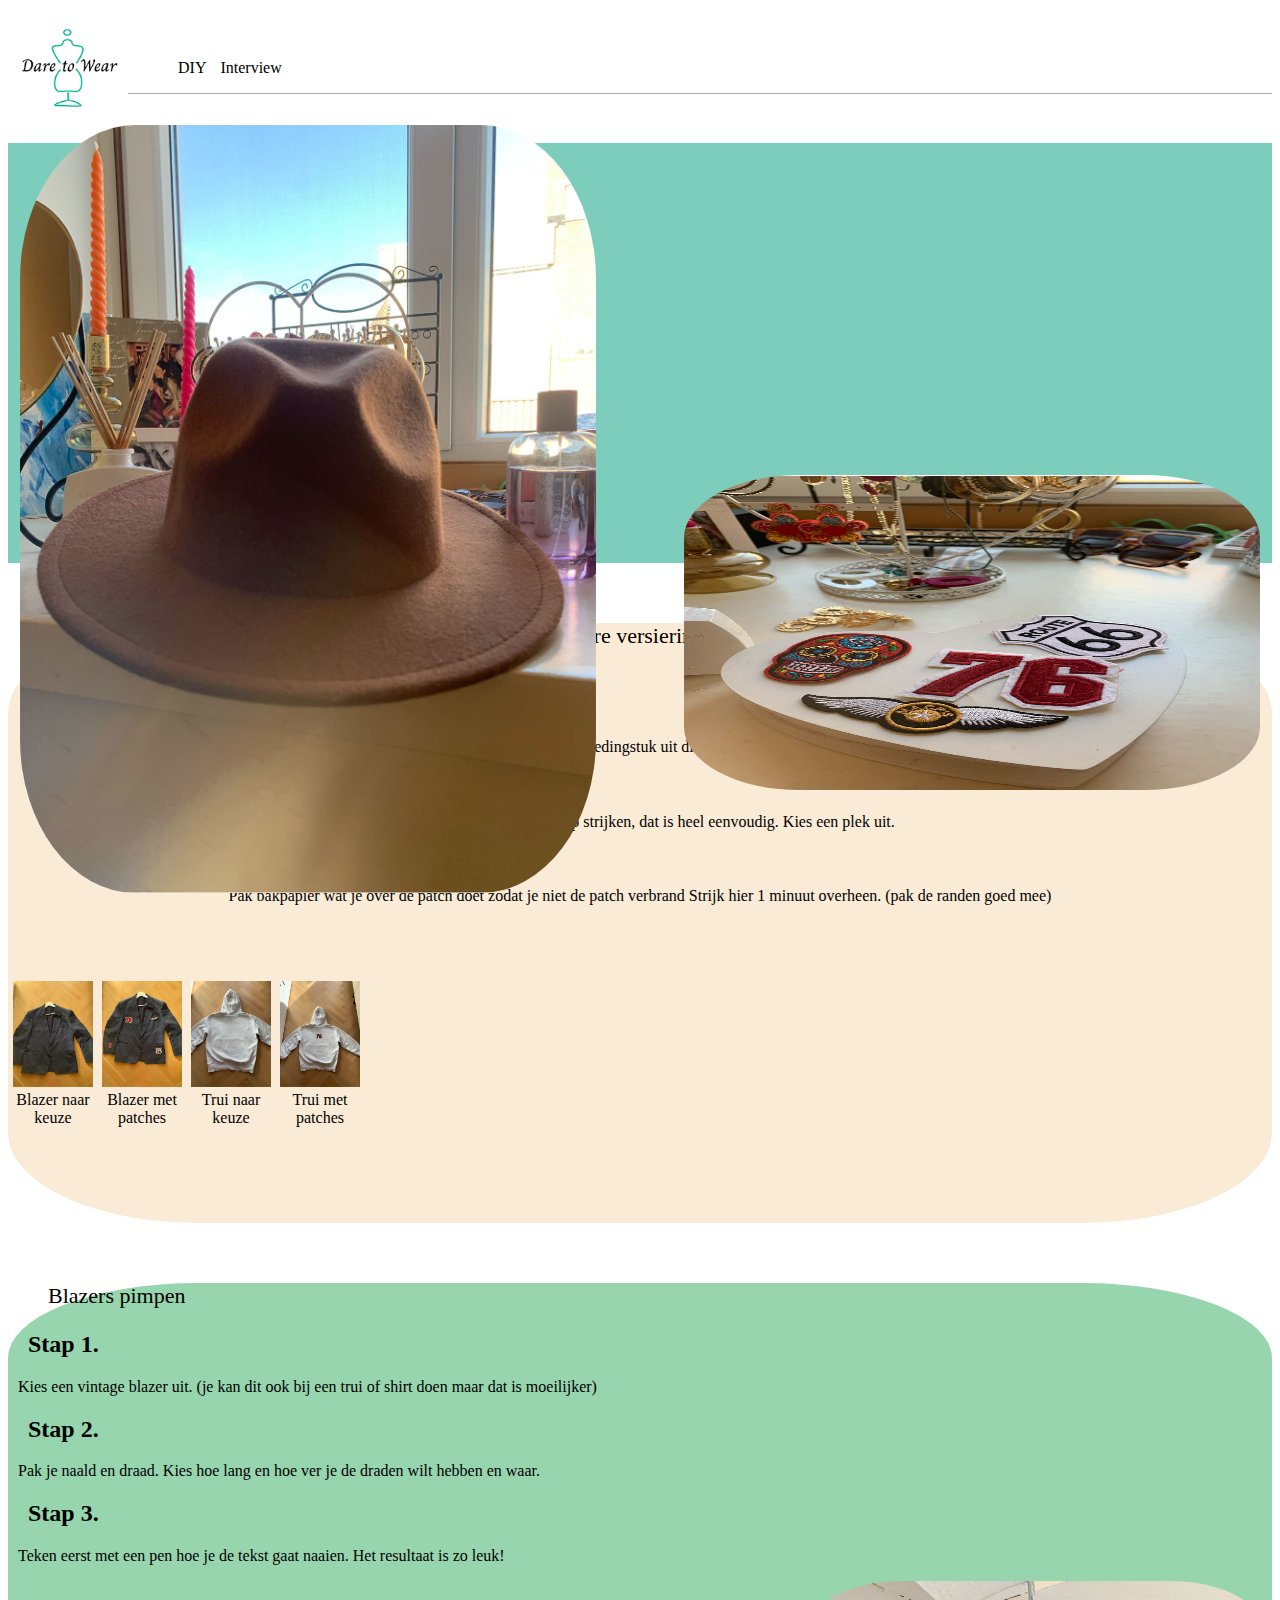
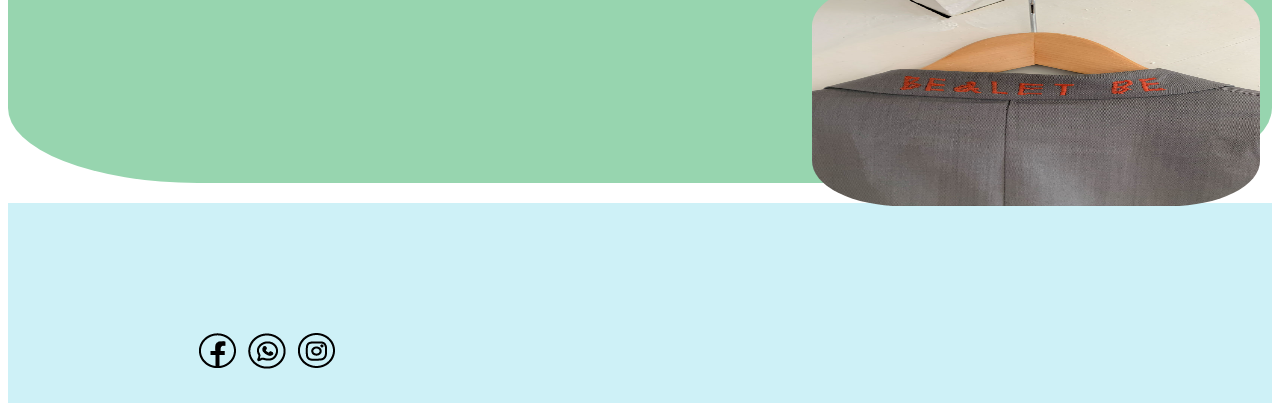
==== diy.html @ 165bd3cf "nieuw" ====
<!DOCTYPE html>
<html lang="nl">

<head>
    <meta charset="utf-8">
    <meta name="viewport" content="width=device-width initial-scale=1">
    <title>Project</title>
    <link href="Style.css" rel="stylesheet"/>
</head>

<body>
    <header>
        
        <div class="container">
          <div class="navbar">
            <a href="project1.html">
            <img src="images/Logo.PNG" class="Logo">
              </a>
               <nav>
               <ul>
                 <li><a href="diy.html">DIY</a></li>
                 <li><a href="interview.html">Interview</a></li>
              </ul>
            </nav>
          </div>
        </div>

    </header>


    <main>
         <div class="layer1p2">
             <h1 class="DIY">DIY</h1>
             <h2 class="Tips">Tips & Tutorials</h2>

             <img src="images/Hoed.JPG" class="Hoed">
             <img src="images/Patches.JPG" class="Patches">
         </div>

         <div class="layer2p2">
             <p class="Tip1">Patches of andere versiering op je kleding</p>
             <h2 class="stap1">Stap 1.</h2>
             <p class="P12">
                 Kies een vintage kledingstuk uit die je wilt upgraden
             </p>
             <h2 class="stap2">Stap 2.</h2>
             <p class="P12">
                 De meeste patches kan je erop strijken, dat is heel eenvoudig.
                 Kies een plek uit.
             </p>
             <h2 class="stap3">
                 Stap 3. 
             </h2>
             <p class="P12"> 
                 Pak bakpapier wat je over de patch doet zodat je niet de patch verbrand
                 Strijk hier 1 minuut overheen.
                  (pak de randen goed mee)
              </p>
<section>
<div class="gallery"> 
<a target="_blank" href="images/Blazer.JPG">
    <img src="images/Blazer.JPG" alt="Blazer">
</a>
<div class="description">Blazer naar keuze</div>
</div>


<div class="gallery"> 
    <a target="_blank" href="images/BlazerP.JPG">
        <img src="images/BlazerP.JPG" alt="BlazerP">
    </a>
    <div class="description">Blazer met patches</div>
    </div>

    <div class="gallery"> 
        <a target="_blank" href="images/Trui.JPG">
            <img src="images/Trui.JPG" alt="Trui">
        </a>
        <div class="description">Trui naar keuze</div>
        </div>

        <div class="gallery"> 
            <a target="_blank" href="images/TruiP.JPG">
                <img src="images/TruiP.JPG" alt="TruiP">
            </a>
            <div class="description">Trui met patches</div>
            </div>
</section>
</div>

<div class="layer3p2">
<p class="Tip2">
Blazers pimpen 
</p>
<h2 class="stap12">Stap 1.</h2>
    <p class="P13">
        Kies een vintage blazer uit. 
        (je kan dit ook bij een trui of shirt doen maar dat is moeilijker)
</p>
<h2 class="stap22">Stap 2.</h2>
<p class="P13">
    Pak je naald en draad. 
    Kies hoe lang en hoe ver je de draden wilt hebben en waar.
</p>
<h2 class="stap32">
Stap 3. 
</h2>
<p class="P13">
Teken eerst met een pen hoe je de tekst gaat naaien.
Het resultaat is zo leuk!</p>
<img src="images/BlazerBe.JPG" class="BlazerBe">
</div>
    </main>


    <footer>
<div class="layer4p2">
  <img src="images/Socialmedia.png" class="Socialmedia">
</div>
    </footer>
</body>
---- Style.css ----
.navbar {
    width: 100%;
    height: 120px;
    margin: auto;
    display: flex;
    align-items: center;
}
nav{
    flex: 1;
    padding-left: 5px;
    border-bottom: 1px solid #aaaaaa;
}

nav ul li {
    display: inline-block;
    list-style: none;
    margin: 0px 5px;
}
nav ul li a {
    text-decoration: none;
    color: black;
}
*nav ul li a:hover{
    color: rgb(157, 249, 246)3, 226;
}
.Logo{
    width: 120px;
    height: 140px;
}

.layer1 {
    height: 300px;
    background-color: rgba(57, 178, 152, 0.655);
}
.H1 {
    font-size: 22px;
    font-weight: 600;
    padding-left: 40px;
    padding-right: 60px;
    padding-top: 60px;
}
.Homeimg {
 width: 50%;
 height: 35%;
 position: absolute;
 bottom: 110px;
 right: 20px;
 border-radius: 20%;
 z-index: 99;

}
.H2{
  position: absolute;
  top: 140px;
  left: 16px;
}
.container2{
    position: relative;
    text-align: center;
}
.bottomimg{
width: 100%;
margin-top: 40px;
background-image: url(images/wave1.png);
}

.layer2 {
    height: 300px;
    margin-top: 80px;
    background-color: white;
}
.H3{
    font-size: 20px;
    padding-left: 80px;
    padding-right: 80px;
    text-align: center;
}
.P1{
    padding-left: 50px;
    padding-right: 50px;
    text-align: center;
    font-size: 16px;
}

.layer3 {
    height: 400px;
    background-color: rgb(151, 213, 175);
    border-radius: 20%;
    margin-bottom: 30px;
}
.H4{
    font-size: 20px;
    padding-left: 60px;
    padding-right: 60px;
    padding-top: 50px;
    text-align: center;
}
.P2{
    text-align: center;
    padding-left: 60px;
    padding-right: 60px;
}
.P3 {
    text-align: center;
    padding-left: 60px;
    padding-right: 60px;
}
.P4 {
    text-align: center;
    padding-left: 40px;
    padding-right: 40px;
}

.layer4 {
    height: 200px;
    background-color: rgb(206, 241, 247);
}
.Socialmedia{
   margin-top: 130px;
   margin-left: 190px;
}

.layer1p2{
    height: 420px;
    background-color: rgba(57, 178, 152, 0.655);
}
.Hoed{
    width: 45%;
    position: absolute;
    top: 125px;
    left: 20px;
    border-radius: 20%;
}
.Patches{
    width: 45%;
    height: 35%;
    position: absolute;
    bottom: 110px;
    right: 20px;
    border-radius: 20%;
    z-index: 99;
}
.DIY{
    font-size: 22px;
    font-weight: 600;
    padding-left: 190px;
}
.Tips{
    font-size: 22px;
    font-weight: 600;
    padding-left: 190px;
}
.layer2p2{
    height: 600px;
    background-color: antiquewhite;
    margin-top: 60px;
    border-radius: 15%;
}
.Tip1{
    font-size: 22px;
    text-align: center;
}
.stap1{
    font-size: 20px;
    font-weight: 600;
    margin-left: 150px;
    margin-top: 50px;
}
.P12{
    text-align: center;
}
.stap2{
    font-size: 20px;
    font-weight: 600;
    margin-left: 150px;
}
.stap3{
    font-size: 20px;
    font-weight: 600;
    margin-left: 150px;
}
.gallery{
    display: inline-block;
    width: 80px;
    /*border: 1px solid gray;*/
    margin-top: 60px;
    margin-left: 5px;
}
.gallery img{
    width: 100%;
}
.gallery .description{
    text-align: center;
}
.layer3p2{
    height: 500px;
    margin-top: 60px;
    border-radius: 15%;
    background-color: rgb(151, 213, 175)
}

.Tip2{
    font-size: 22px;
    margin-left: 40px; 
}
.stap12{
margin-left: 20px;
}
.stap22{
margin-left: 20px;
}
.stap32{
margin-left: 20px;
}
.BlazerBe{
    width: 35%;
    height: 25%;
    position: absolute;
    right: 20px;
    border-radius: 20%;
}
.P13{
    margin-left: 10px;
    margin-right: 40px;
}
.layer4p2{
    height: 200px;
    background-color: rgb(206, 241, 247);
    margin-top: 20px;
}
.container3{
    position: relative;
    text-align: center;
}
.Wave2{
    width: 100%;
    height: 100%;
    margin-top: 40px;
    background-image: url(images/Wave2.png);
}
.interviewH{
    position: absolute;
    top: 80px;
    left: 16px;
}
.InterviewFoto{
    width: 35%;
    height: 25%;
    position: absolute;
    bottom: 200px;
    right: 20px;
    border-radius: 20%;
    z-index: 99;
}
.layer2p3{
    height: 600px;
    background-color: rgba(57, 178, 152, 0.655);
}
.Vraag1{
    font-size: 18px;
    margin-left: 10px; 
}
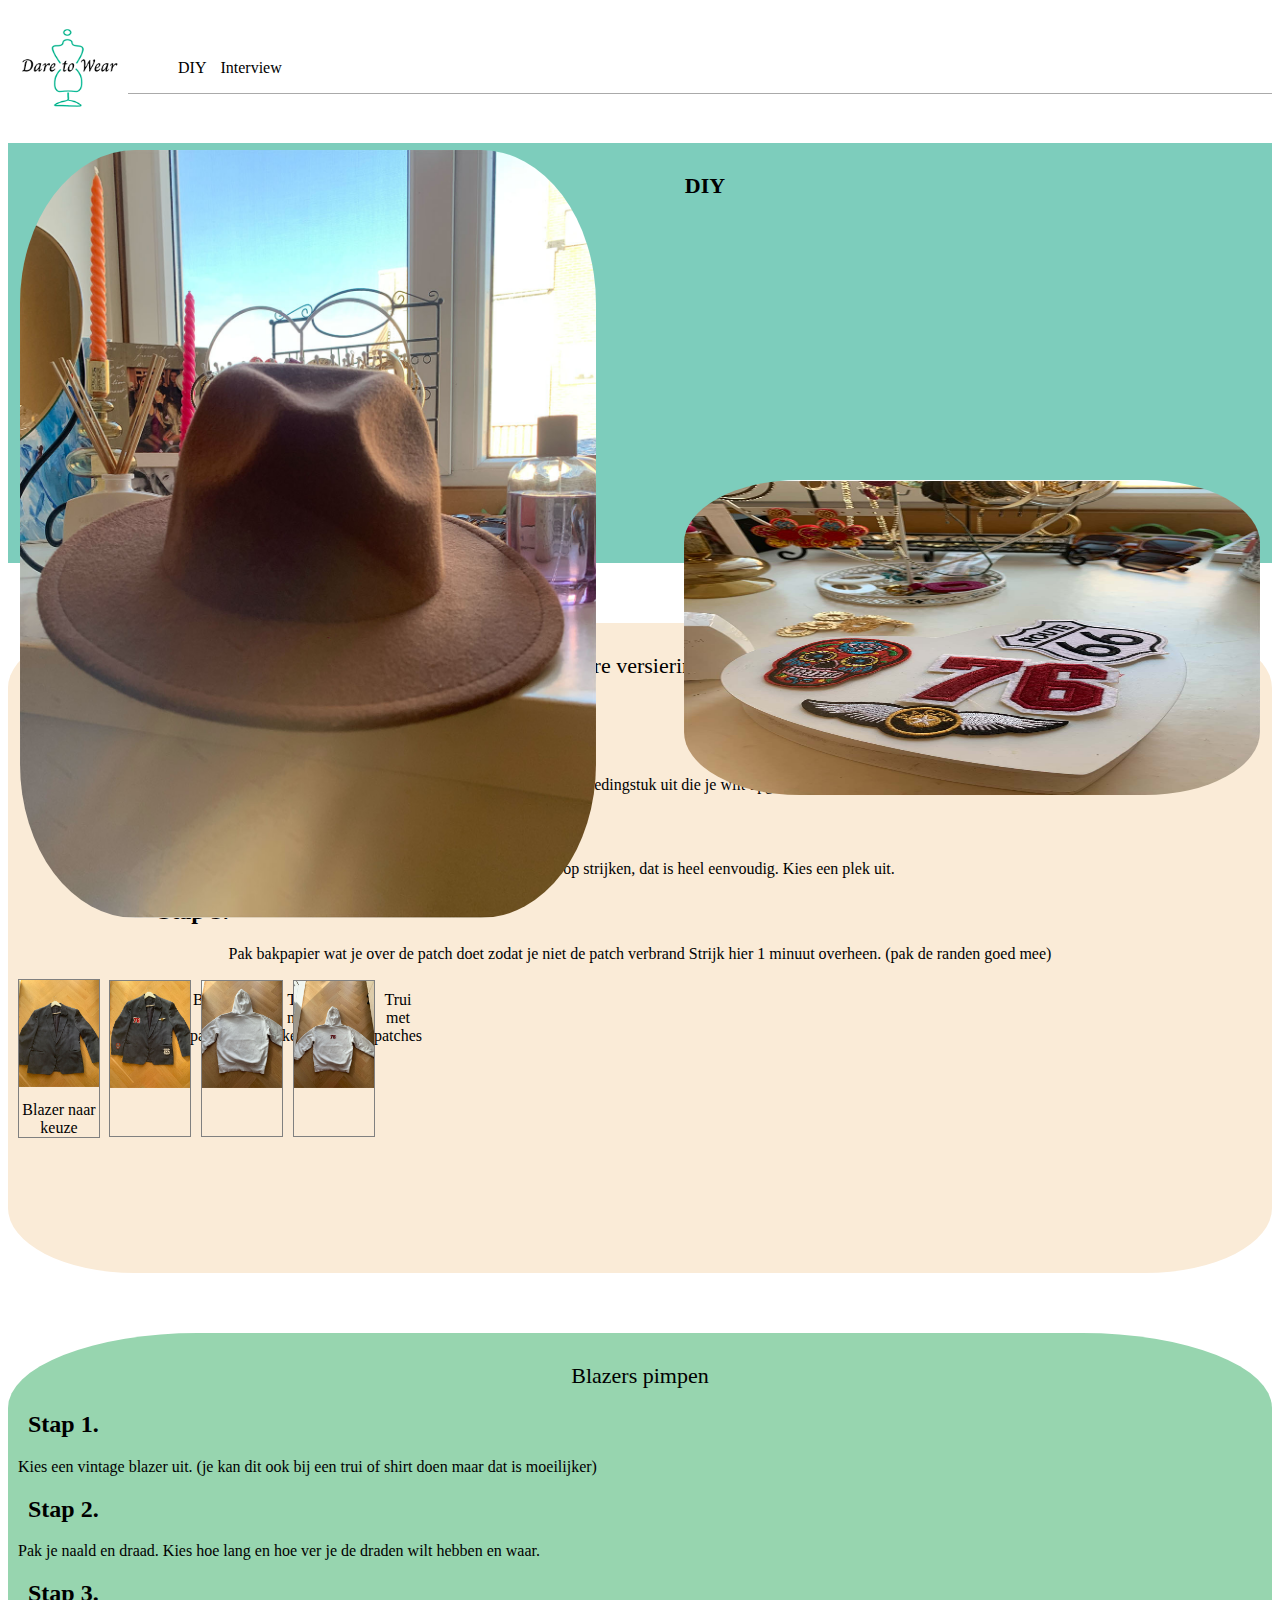
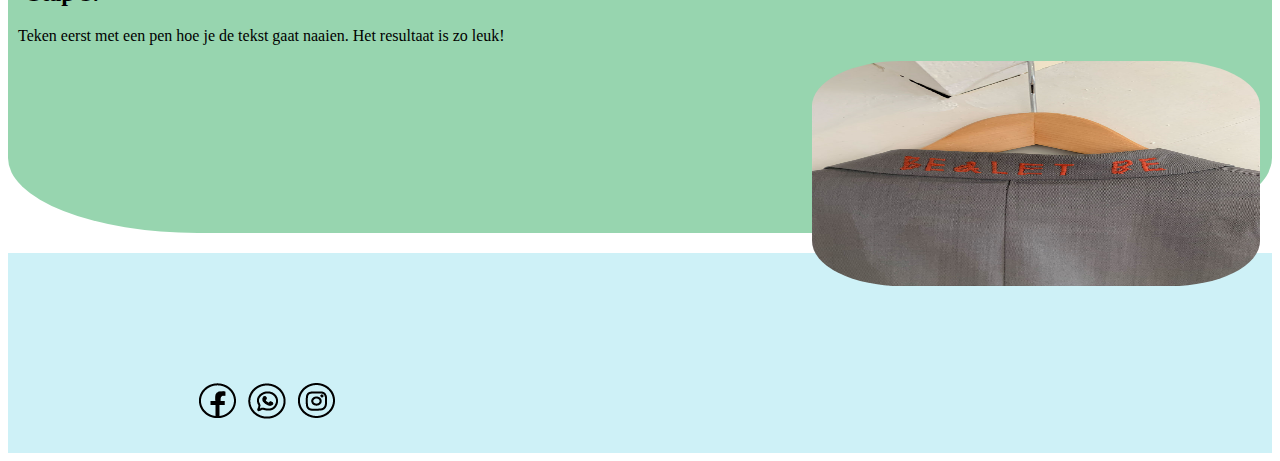
==== commit c80a639e: "new" ====
--- a/diy.html
+++ b/diy.html
@@ -13,7 +13,7 @@
         
         <div class="container">
           <div class="navbar">
-            <a href="project1.html">
+            <a href="index.html">
             <img src="images/Logo.PNG" class="Logo">
               </a>
                <nav>
@@ -29,15 +29,15 @@
 
 
     <main>
-         <div class="layer1p2">
+         <section class="layer1p2">
              <h1 class="DIY">DIY</h1>
              <h2 class="Tips">Tips & Tutorials</h2>
 
              <img src="images/Hoed.JPG" class="Hoed">
              <img src="images/Patches.JPG" class="Patches">
-         </div>
+         </section>
 
-         <div class="layer2p2">
+         <section class="layer2p2">
              <p class="Tip1">Patches of andere versiering op je kleding</p>
              <h2 class="stap1">Stap 1.</h2>
              <p class="P12">
@@ -56,8 +56,8 @@
                  Strijk hier 1 minuut overheen.
                   (pak de randen goed mee)
               </p>
-<section>
-<div class="gallery"> 
+<section class="gallery">
+<div> 
 <a target="_blank" href="images/Blazer.JPG">
     <img src="images/Blazer.JPG" alt="Blazer">
 </a>
@@ -86,9 +86,9 @@
             <div class="description">Trui met patches</div>
             </div>
 </section>
-</div>
+         </section>
 
-<div class="layer3p2">
+<section class="layer3p2">
 <p class="Tip2">
 Blazers pimpen 
 </p>
@@ -109,13 +109,13 @@
 Teken eerst met een pen hoe je de tekst gaat naaien.
 Het resultaat is zo leuk!</p>
 <img src="images/BlazerBe.JPG" class="BlazerBe">
-</div>
+</section>
     </main>
 
 
     <footer>
-<div class="layer4p2">
+<section class="layer4p2">
   <img src="images/Socialmedia.png" class="Socialmedia">
-</div>
+</section>
     </footer>
 </body>--- a/Style.css
+++ b/Style.css
@@ -36,6 +36,7 @@
 .H1 {
     font-size: 22px;
     font-weight: 600;
+    font-family: 'Times New Roman', Times, serif;
     padding-left: 40px;
     padding-right: 60px;
     padding-top: 60px;
@@ -54,6 +55,7 @@
   position: absolute;
   top: 140px;
   left: 16px;
+  font-family: 'Times New Roman', Times, serif;
 }
 .container2{
     position: relative;
@@ -66,9 +68,16 @@
 }
 
 .layer2 {
-    height: 300px;
-    margin-top: 80px;
+    height: 350px;
+    margin-top: 30px;
     background-color: white;
+}
+.Bloem1{
+    margin-left: 40px;
+}
+.Blad{
+    width: 60px;
+    height: 90px;
 }
 .H3{
     font-size: 20px;
@@ -128,7 +137,7 @@
 .Hoed{
     width: 45%;
     position: absolute;
-    top: 125px;
+    top: 150px;
     left: 20px;
     border-radius: 20%;
 }
@@ -136,7 +145,7 @@
     width: 45%;
     height: 35%;
     position: absolute;
-    bottom: 110px;
+    bottom: 105px;
     right: 20px;
     border-radius: 20%;
     z-index: 99;
@@ -145,53 +154,71 @@
     font-size: 22px;
     font-weight: 600;
     padding-left: 190px;
-}
+    padding-right: 60px;
+    padding-top: 30px;
+    text-align: center;
+}
+
+
 .Tips{
     font-size: 22px;
     font-weight: 600;
     padding-left: 190px;
 }
 .layer2p2{
-    height: 600px;
+    height: 650px;
     background-color: antiquewhite;
     margin-top: 60px;
-    border-radius: 15%;
+    border-radius: 10%;
+    margin-bottom: 30px;
 }
 .Tip1{
     font-size: 22px;
     text-align: center;
+    padding-left: 60px;
+    padding-right: 60px;
+    padding-top: 30px;
+    text-align: center;
 }
 .stap1{
-    font-size: 20px;
+    font-size: 24px;
     font-weight: 600;
     margin-left: 150px;
     margin-top: 50px;
 }
 .P12{
     text-align: center;
+    font-size: 16px;
 }
 .stap2{
-    font-size: 20px;
+    font-size: 24px;
     font-weight: 600;
     margin-left: 150px;
 }
 .stap3{
-    font-size: 20px;
+    font-size: 24px;
     font-weight: 600;
     margin-left: 150px;
 }
 .gallery{
-    display: inline-block;
+    display: flex;
+    justify-content: space-between;
     width: 80px;
-    /*border: 1px solid gray;*/
-    margin-top: 60px;
-    margin-left: 5px;
+    border: 1px solid gray;
+    
+    margin-left: 10px;
+}
+.gallery div{
+    text-align: center;
+    
 }
 .gallery img{
-    width: 100%;
+ 
+    max-width: 80px;
 }
 .gallery .description{
-    text-align: center;
+ 
+    margin-top: 10px;
 }
 .layer3p2{
     height: 500px;
@@ -202,7 +229,10 @@
 
 .Tip2{
     font-size: 22px;
-    margin-left: 40px; 
+    padding-left: 60px;
+    padding-right: 60px;
+    padding-top: 30px;
+    text-align: center;
 }
 .stap12{
 margin-left: 20px;
@@ -236,7 +266,7 @@
 .Wave2{
     width: 100%;
     height: 100%;
-    margin-top: 40px;
+    margin-top: 10px;
     background-image: url(images/Wave2.png);
 }
 .interviewH{
@@ -253,11 +283,43 @@
     border-radius: 20%;
     z-index: 99;
 }
+.Cowboy{
+    bottom: 100px;
+    left: 20px;
+}
 .layer2p3{
-    height: 600px;
+    height: 700px;
+    margin-top: 50px;
     background-color: rgba(57, 178, 152, 0.655);
 }
-.Vraag1{
+.Vraag{
     font-size: 18px;
-    margin-left: 10px; 
+    padding-left: 10px;
+    padding-right: 60px;
+    padding-top: 30px;
+   
+}
+.Pi{
+    margin-left: 20px;
+    margin-top: 30px;
+
+}
+.layer33{
+height: 400px;
+background-color: rgb(151, 213, 175);
+border-radius: 20%;
+margin-bottom: 30px;
+margin-top: 100px;
+}
+.BlazerGlitter{
+    width: 40%;
+    height: 50%;
+    margin-left: 35px;
+    margin-top: 60px;
+    border-radius: 10%;
+}
+.HoedAn{
+    width: 40%;
+    height: 50%;
+    border-radius: 10%;
 }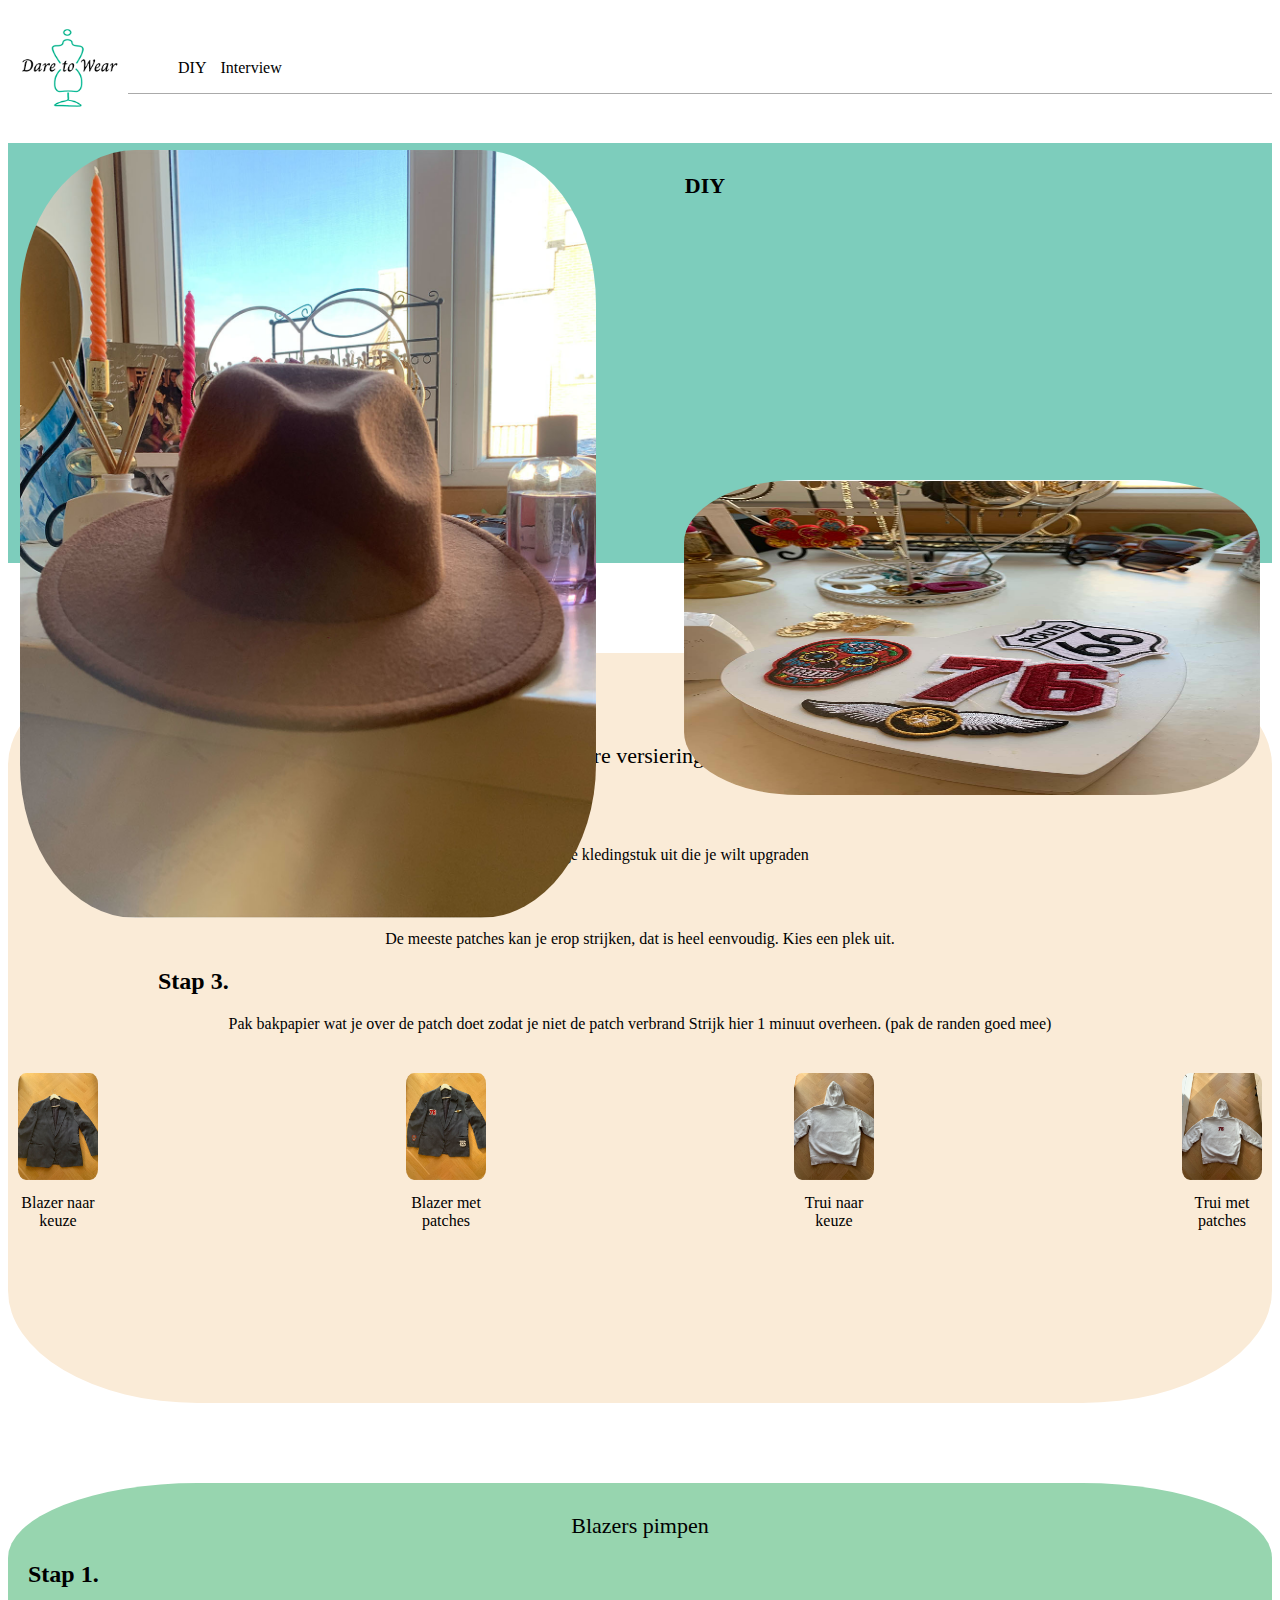
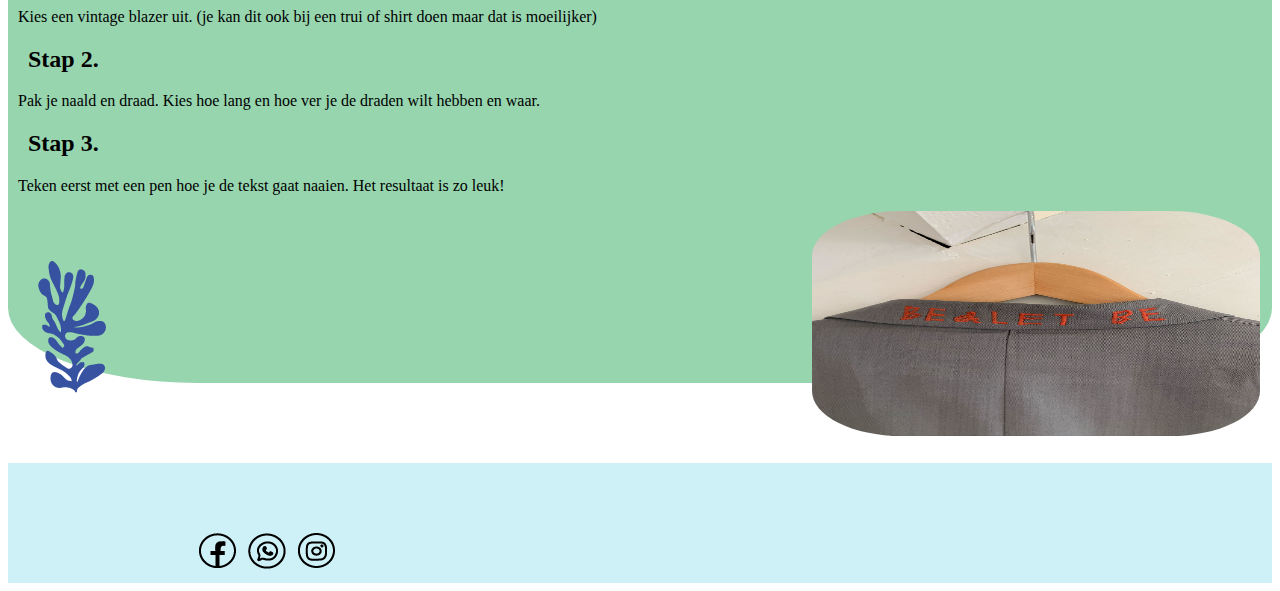
==== commit f52f393d: "nieuw" ====
--- a/diy.html
+++ b/diy.html
@@ -38,6 +38,7 @@
          </section>
 
          <section class="layer2p2">
+            <img src="images/Bloemblauw.png" class="Bloemblauw">
              <p class="Tip1">Patches of andere versiering op je kleding</p>
              <h2 class="stap1">Stap 1.</h2>
              <p class="P12">
@@ -57,7 +58,7 @@
                   (pak de randen goed mee)
               </p>
 <section class="gallery">
-<div> 
+<div class="gallery-item"> 
 <a target="_blank" href="images/Blazer.JPG">
     <img src="images/Blazer.JPG" alt="Blazer">
 </a>
@@ -65,21 +66,21 @@
 </div>
 
 
-<div class="gallery"> 
+<div class="gallery-item"> 
     <a target="_blank" href="images/BlazerP.JPG">
         <img src="images/BlazerP.JPG" alt="BlazerP">
     </a>
     <div class="description">Blazer met patches</div>
     </div>
 
-    <div class="gallery"> 
+    <div class="gallery-item"> 
         <a target="_blank" href="images/Trui.JPG">
             <img src="images/Trui.JPG" alt="Trui">
         </a>
         <div class="description">Trui naar keuze</div>
         </div>
 
-        <div class="gallery"> 
+        <div class="gallery-item"> 
             <a target="_blank" href="images/TruiP.JPG">
                 <img src="images/TruiP.JPG" alt="TruiP">
             </a>
@@ -108,6 +109,7 @@
 <p class="P13">
 Teken eerst met een pen hoe je de tekst gaat naaien.
 Het resultaat is zo leuk!</p>
+<img src="images/Bladblauw.png" class="Bladblauw">
 <img src="images/BlazerBe.JPG" class="BlazerBe">
 </section>
     </main>
--- a/Style.css
+++ b/Style.css
@@ -81,6 +81,7 @@
 }
 .H3{
     font-size: 20px;
+    font-weight: 600;
     padding-left: 80px;
     padding-right: 80px;
     text-align: center;
@@ -97,9 +98,11 @@
     background-color: rgb(151, 213, 175);
     border-radius: 20%;
     margin-bottom: 30px;
+    box-shadow: 5px 5px #8e8e8e;
 }
 .H4{
     font-size: 20px;
+    font-weight: 600;
     padding-left: 60px;
     padding-right: 60px;
     padding-top: 50px;
@@ -122,11 +125,11 @@
 }
 
 .layer4 {
-    height: 200px;
+    height: 120px;
     background-color: rgb(206, 241, 247);
 }
 .Socialmedia{
-   margin-top: 130px;
+   margin-top: 70px;
    margin-left: 190px;
 }
 
@@ -166,29 +169,33 @@
     padding-left: 190px;
 }
 .layer2p2{
-    height: 650px;
+    height: 750px;
     background-color: antiquewhite;
-    margin-top: 60px;
-    border-radius: 10%;
-    margin-bottom: 30px;
+    margin-top: 90px;
+    border-radius: 15%;
+    margin-bottom: 80px;
+}
+.Bloemblauw{
+margin-left: 20px;
 }
 .Tip1{
     font-size: 22px;
     text-align: center;
     padding-left: 60px;
     padding-right: 60px;
-    padding-top: 30px;
     text-align: center;
 }
 .stap1{
     font-size: 24px;
     font-weight: 600;
     margin-left: 150px;
-    margin-top: 50px;
+    margin-top: 30px;
 }
 .P12{
     text-align: center;
     font-size: 16px;
+    margin-left: 10px;
+    margin-right: 10px;
 }
 .stap2{
     font-size: 24px;
@@ -203,21 +210,21 @@
 .gallery{
     display: flex;
     justify-content: space-between;
-    width: 80px;
-    border: 1px solid gray;
+    margin-left: 10px;
+    margin-right: 10px;
+    margin-top: 40px;
+}
+.gallery-item{
+    text-align: center;
+    max-width: 80px;
+}
+
+.gallery img{
+    max-width: 100%;
+    border-radius: 10%;
     
-    margin-left: 10px;
-}
-.gallery div{
-    text-align: center;
-    
-}
-.gallery img{
- 
-    max-width: 80px;
 }
 .gallery .description{
- 
     margin-top: 10px;
 }
 .layer3p2{
@@ -243,6 +250,10 @@
 .stap32{
 margin-left: 20px;
 }
+.Bladblauw{
+    margin-left: 30px;
+    margin-top: 50px;
+}
 .BlazerBe{
     width: 35%;
     height: 25%;
@@ -255,9 +266,9 @@
     margin-right: 40px;
 }
 .layer4p2{
-    height: 200px;
+    height: 120px;
     background-color: rgb(206, 241, 247);
-    margin-top: 20px;
+    margin-top: 80px;
 }
 .container3{
     position: relative;
@@ -310,6 +321,7 @@
 border-radius: 20%;
 margin-bottom: 30px;
 margin-top: 100px;
+box-shadow: 5px 5px #8e8e8e;
 }
 .BlazerGlitter{
     width: 40%;
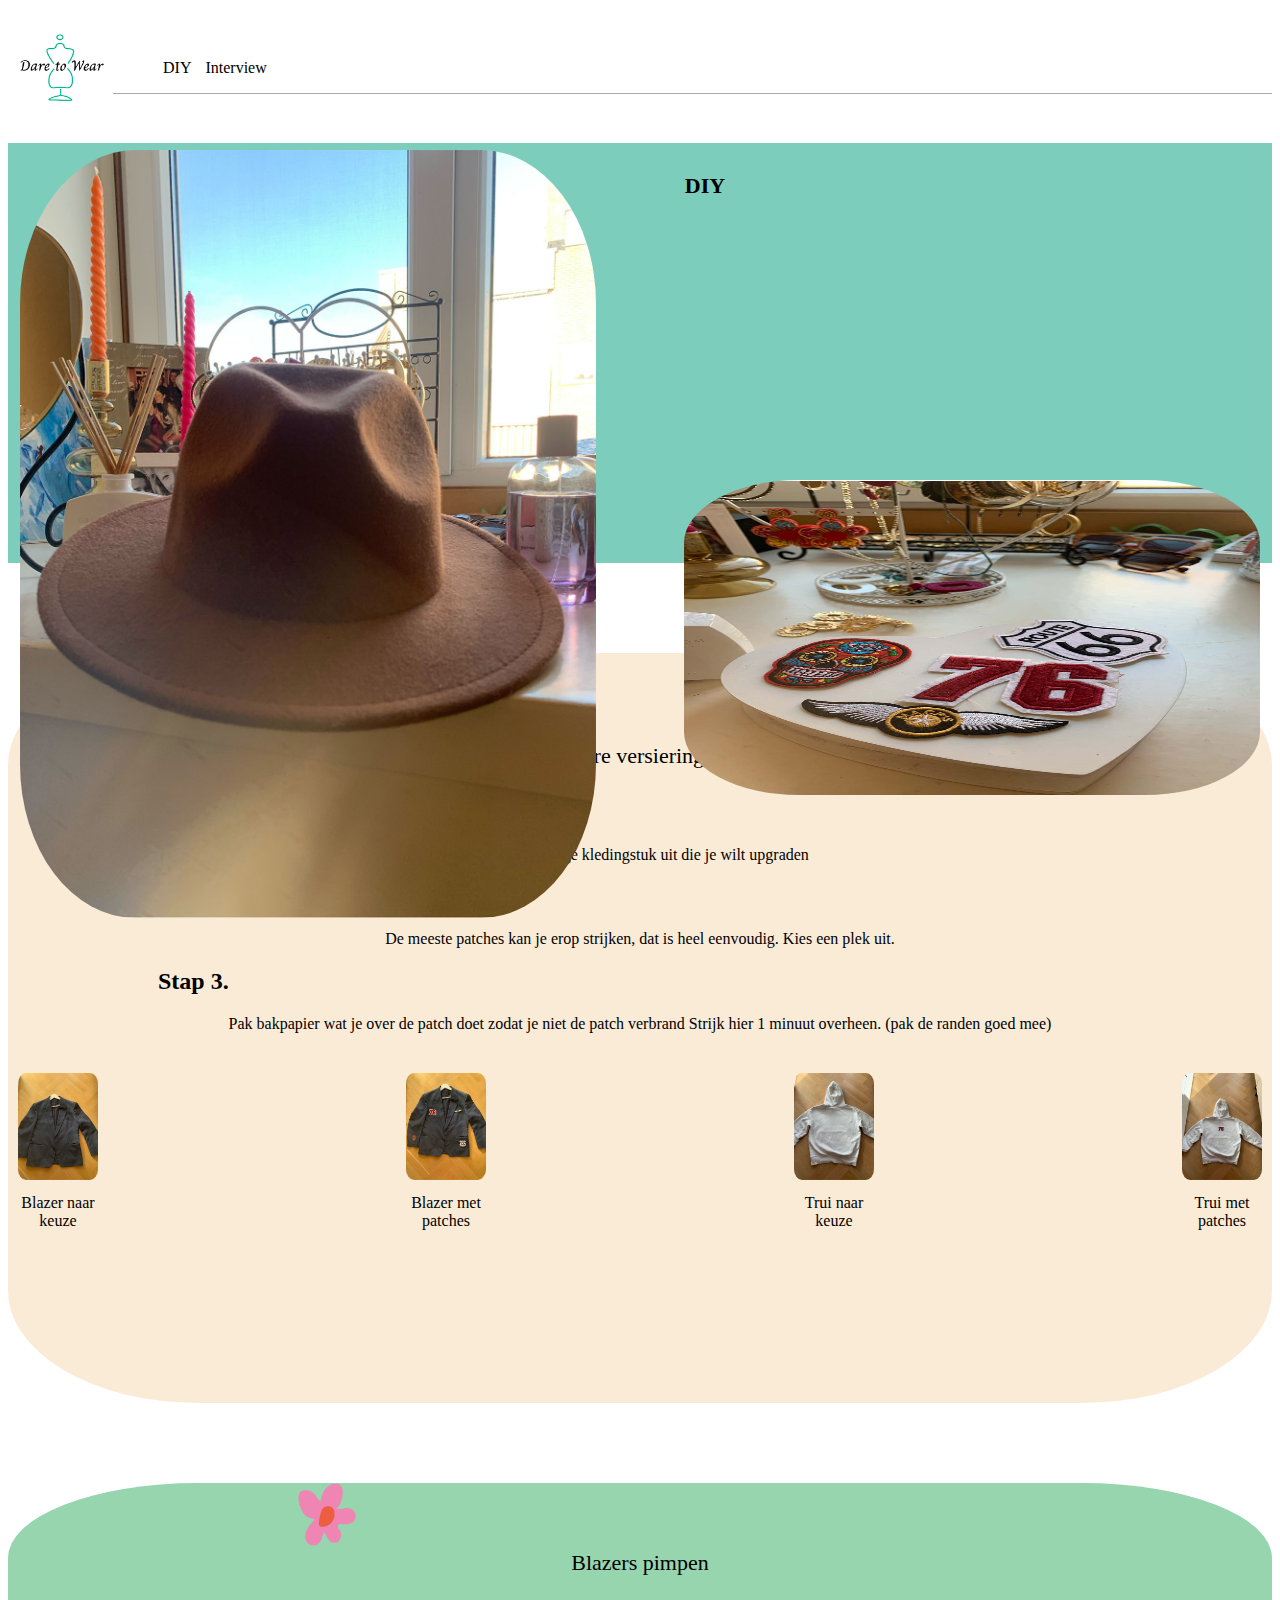
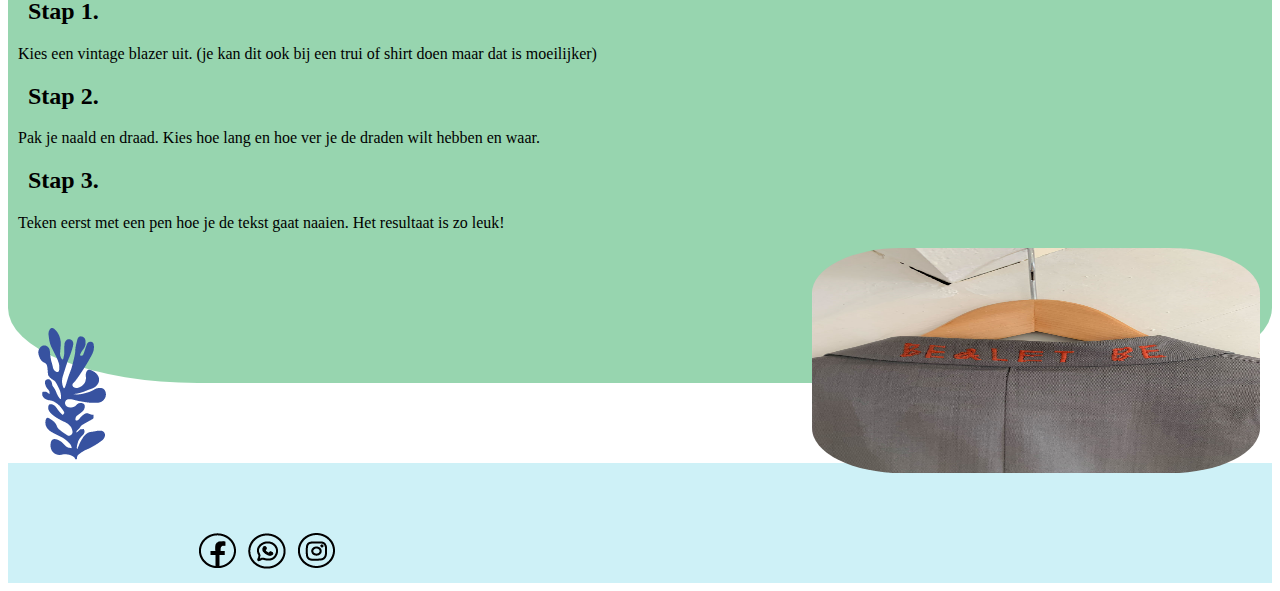
==== commit ad5b57c1: "nieuw" ====
--- a/diy.html
+++ b/diy.html
@@ -90,6 +90,7 @@
          </section>
 
 <section class="layer3p2">
+    <img src="images/BloemR.png" class="BloemR">
 <p class="Tip2">
 Blazers pimpen 
 </p>
--- a/Style.css
+++ b/Style.css
@@ -25,8 +25,8 @@
     color: rgb(157, 249, 246)3, 226;
 }
 .Logo{
-    width: 120px;
-    height: 140px;
+    width: 105px;
+    height: 120px;
 }
 
 .layer1 {
@@ -39,13 +39,17 @@
     font-family: 'Times New Roman', Times, serif;
     padding-left: 40px;
     padding-right: 60px;
-    padding-top: 60px;
+    margin: 0%;
+}
+.Bloemroze{
+  padding-left: 280px;
+  padding-top: 10px;
 }
 .Homeimg {
  width: 50%;
  height: 35%;
  position: absolute;
- bottom: 110px;
+ bottom: 130px;
  right: 20px;
  border-radius: 20%;
  z-index: 99;
@@ -70,6 +74,7 @@
 .layer2 {
     height: 350px;
     margin-top: 30px;
+    margin-bottom: 30px;
     background-color: white;
 }
 .Bloem1{
@@ -94,7 +99,7 @@
 }
 
 .layer3 {
-    height: 400px;
+    height: 440px;
     background-color: rgb(151, 213, 175);
     border-radius: 20%;
     margin-bottom: 30px;
@@ -196,11 +201,13 @@
     font-size: 16px;
     margin-left: 10px;
     margin-right: 10px;
+
 }
 .stap2{
     font-size: 24px;
     font-weight: 600;
     margin-left: 150px;
+
 }
 .stap3{
     font-size: 24px;
@@ -238,7 +245,7 @@
     font-size: 22px;
     padding-left: 60px;
     padding-right: 60px;
-    padding-top: 30px;
+    margin-top: 0%;
     text-align: center;
 }
 .stap12{
@@ -250,9 +257,12 @@
 .stap32{
 margin-left: 20px;
 }
+.BloemR{
+    margin-left: 290px;
+}
 .Bladblauw{
     margin-left: 30px;
-    margin-top: 50px;
+    margin-top: 80px;
 }
 .BlazerBe{
     width: 35%;
@@ -327,7 +337,7 @@
     width: 40%;
     height: 50%;
     margin-left: 35px;
-    margin-top: 60px;
+    margin-top: 100px;
     border-radius: 10%;
 }
 .HoedAn{
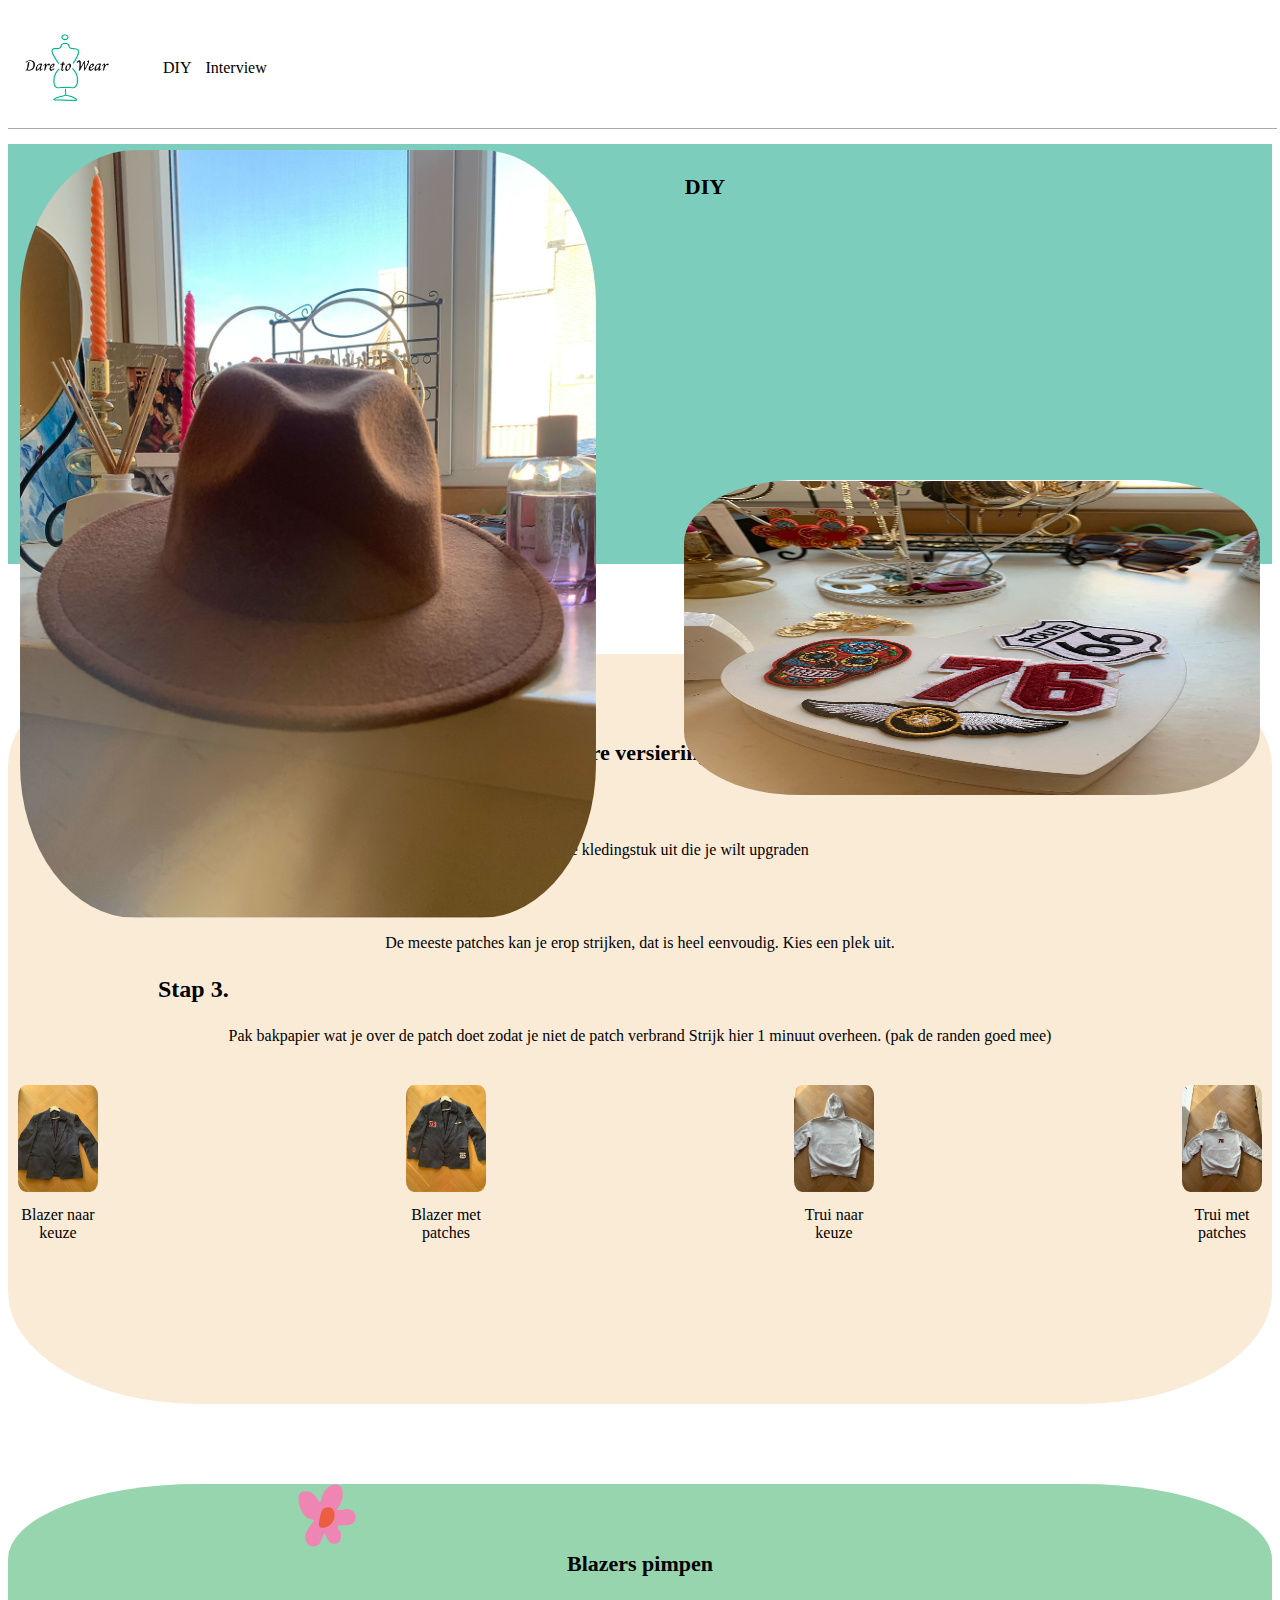
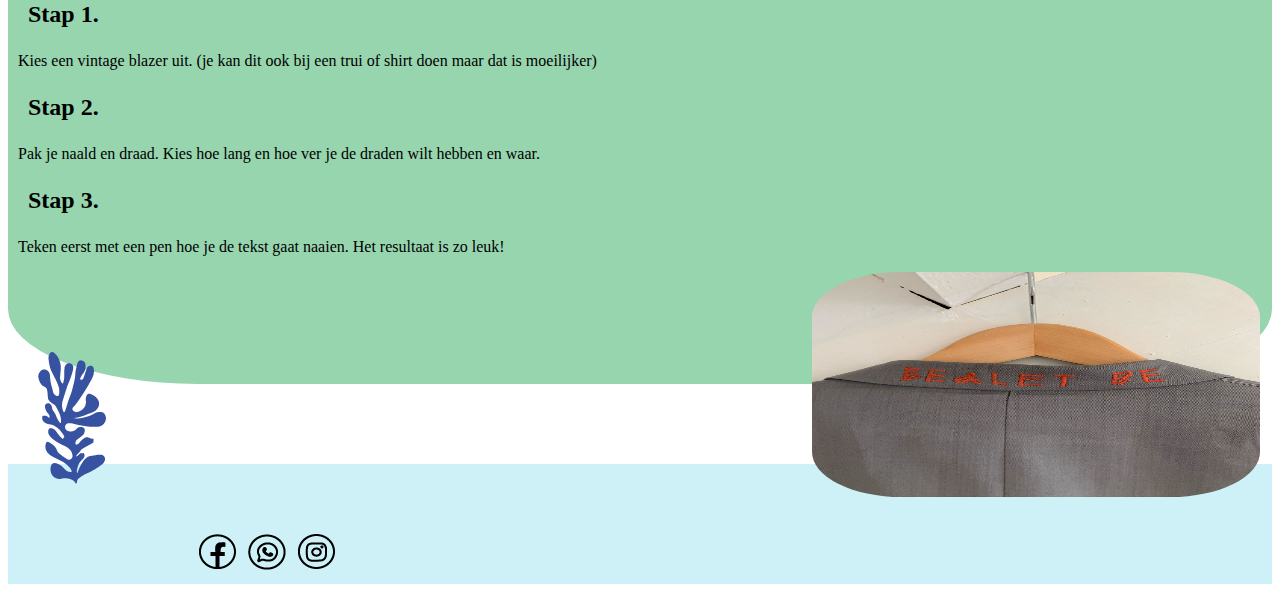
==== commit 5dfebdc5: "laatste" ====
--- a/diy.html
+++ b/diy.html
@@ -10,20 +10,15 @@
 
 <body>
     <header>
-        
-        <div class="container">
-          <div class="navbar">
+        <nav class="navbar">
             <a href="index.html">
-            <img src="images/Logo.PNG" class="Logo">
-              </a>
-               <nav>
-               <ul>
-                 <li><a href="diy.html">DIY</a></li>
-                 <li><a href="interview.html">Interview</a></li>
-              </ul>
-            </nav>
-          </div>
-        </div>
+                <img src="images/Logo.PNG" class="Logo">
+            </a>
+            <ul>
+                <li><a href="diy.html">DIY</a></li>
+                <li><a href="interview.html">Interview</a></li>
+            </ul>
+        </nav>
 
     </header>
 
@@ -38,20 +33,20 @@
          </section>
 
          <section class="layer2p2">
+
+            <article>
             <img src="images/Bloemblauw.png" class="Bloemblauw">
-             <p class="Tip1">Patches of andere versiering op je kleding</p>
-             <h2 class="stap1">Stap 1.</h2>
+             <h2 class="Tip1">Patches of andere versiering op je kleding</h2>
+             <h3 class="stap1">Stap 1.</h3>
              <p class="P12">
                  Kies een vintage kledingstuk uit die je wilt upgraden
              </p>
-             <h2 class="stap2">Stap 2.</h2>
+             <h3 class="stap2">Stap 2.</h3>
              <p class="P12">
                  De meeste patches kan je erop strijken, dat is heel eenvoudig.
                  Kies een plek uit.
              </p>
-             <h2 class="stap3">
-                 Stap 3. 
-             </h2>
+             <h3 class="stap3"> Stap 3.</h3>
              <p class="P12"> 
                  Pak bakpapier wat je over de patch doet zodat je niet de patch verbrand
                  Strijk hier 1 minuut overheen.
@@ -64,8 +59,6 @@
 </a>
 <div class="description">Blazer naar keuze</div>
 </div>
-
-
 <div class="gallery-item"> 
     <a target="_blank" href="images/BlazerP.JPG">
         <img src="images/BlazerP.JPG" alt="BlazerP">
@@ -87,31 +80,35 @@
             <div class="description">Trui met patches</div>
             </div>
 </section>
-         </section>
+
+</article>
+
+    </section>
 
 <section class="layer3p2">
+  <article>
     <img src="images/BloemR.png" class="BloemR">
-<p class="Tip2">
-Blazers pimpen 
-</p>
-<h2 class="stap12">Stap 1.</h2>
+<h2 class="Tip2">Blazers pimpen</h2>
+<h3 class="stap12">Stap 1.</h3>
     <p class="P13">
         Kies een vintage blazer uit. 
         (je kan dit ook bij een trui of shirt doen maar dat is moeilijker)
-</p>
-<h2 class="stap22">Stap 2.</h2>
+    </p>
+<h3 class="stap22">Stap 2.</h3>
 <p class="P13">
     Pak je naald en draad. 
     Kies hoe lang en hoe ver je de draden wilt hebben en waar.
 </p>
-<h2 class="stap32">
+<h3 class="stap32">
 Stap 3. 
-</h2>
+</h3>
 <p class="P13">
 Teken eerst met een pen hoe je de tekst gaat naaien.
 Het resultaat is zo leuk!</p>
 <img src="images/Bladblauw.png" class="Bladblauw">
 <img src="images/BlazerBe.JPG" class="BlazerBe">
+  </article>
+
 </section>
     </main>
 
--- a/Style.css
+++ b/Style.css
@@ -31,6 +31,7 @@
 
 .layer1 {
     height: 300px;
+    margin-top: 15px;
     background-color: rgba(57, 178, 152, 0.655);
 }
 .H1 {
@@ -43,11 +44,11 @@
 }
 .Bloemroze{
   padding-left: 280px;
-  padding-top: 10px;
+  
 }
 .Homeimg {
  width: 50%;
- height: 35%;
+ height: 33%;
  position: absolute;
  bottom: 130px;
  right: 20px;
@@ -57,8 +58,9 @@
 }
 .H2{
   position: absolute;
-  top: 140px;
-  left: 16px;
+  top: 100px;
+  left: 5px;
+  font-size: 20px;
   font-family: 'Times New Roman', Times, serif;
 }
 .container2{
@@ -194,7 +196,6 @@
     font-size: 24px;
     font-weight: 600;
     margin-left: 150px;
-    margin-top: 30px;
 }
 .P12{
     text-align: center;
@@ -250,12 +251,18 @@
 }
 .stap12{
 margin-left: 20px;
+font-size: 24px;
+font-weight: 600;
 }
 .stap22{
 margin-left: 20px;
+font-size: 24px;
+font-weight: 600;
 }
 .stap32{
 margin-left: 20px;
+font-size: 24px;
+font-weight: 600;
 }
 .BloemR{
     margin-left: 290px;
@@ -283,6 +290,12 @@
 .container3{
     position: relative;
     text-align: center;
+}
+.H1An {
+    position: absolute;
+    top: 20px;
+    left: 16px;
+    font-size: 23px;
 }
 .Wave2{
     width: 100%;
@@ -292,8 +305,8 @@
 }
 .interviewH{
     position: absolute;
-    top: 80px;
-    left: 16px;
+    top: 90px;
+    font-size: 19px;
 }
 .InterviewFoto{
     width: 35%;
